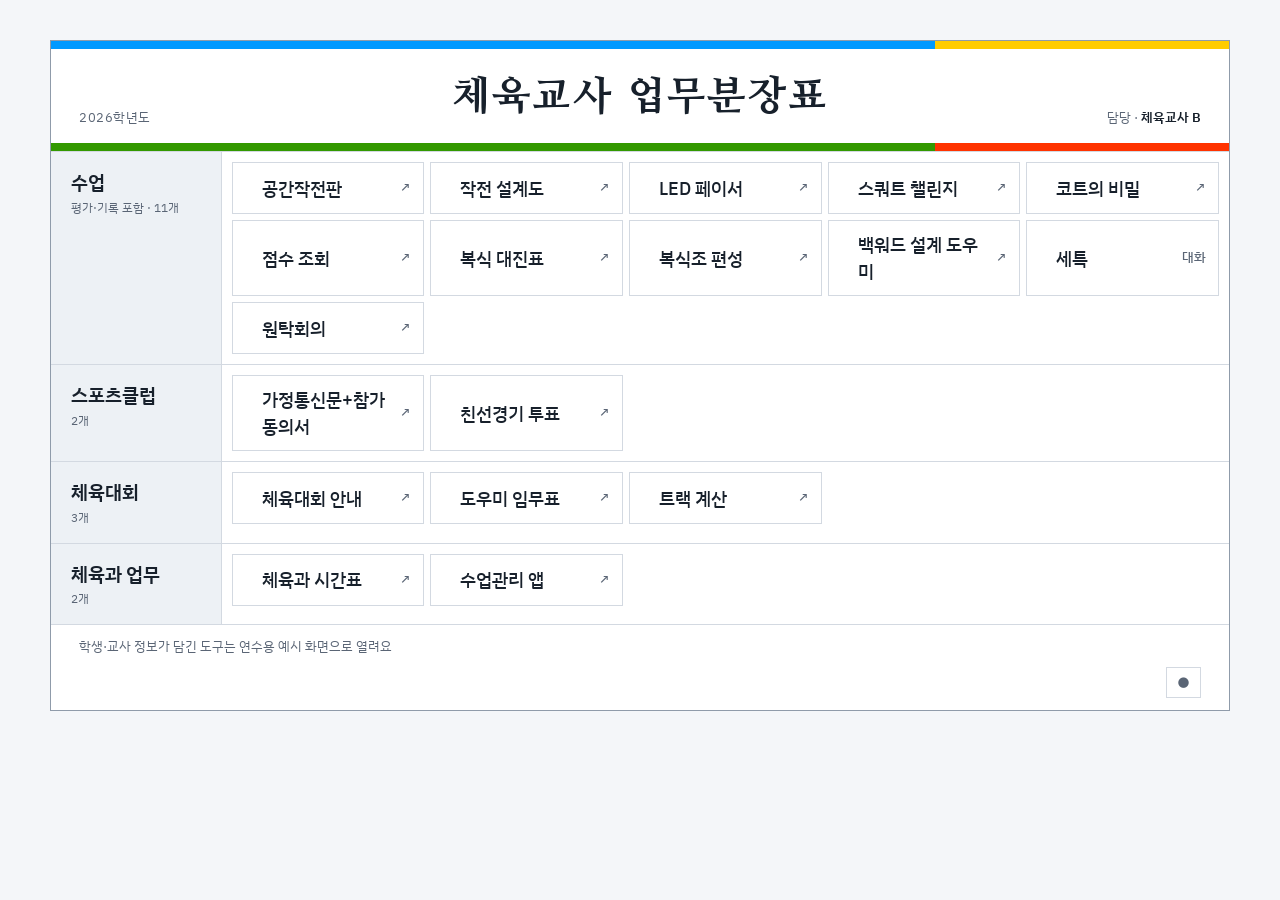
==== board/index.html @ e29577cb "연수 참가자용 업무분장표와 예시 화면 추가 board/index.html: 체육교사 업무분장표 (참가자용, 대화 모드 없음) board/demo/: 학생·교사 정보가 담긴 도구 6" ====
<!doctype html>
<html lang="ko">
<head>
<meta charset="utf-8">
<meta name="viewport" content="width=device-width, initial-scale=1, viewport-fit=cover">
<style>*,*::before,*::after{box-sizing:border-box}body{margin:0}[hidden]{display:none!important}</style>
<title>체육교사 업무분장표</title>
<meta name="claude:viewport-fit-sides" content="cover">
<link rel="preconnect" href="https://fonts.googleapis.com">
<link rel="preconnect" href="https://fonts.gstatic.com" crossorigin>
<link rel="stylesheet" href="https://fonts.googleapis.com/css2?family=IBM+Plex+Sans+KR:wght@400;500;600&family=Nanum+Myeongjo:wght@800&display=swap">
<style>
/* layout: 학교 업무분장표 한 장 — 왼쪽 업무 칸, 오른쪽 담당 도구. 칸을 누르면 도구(또는 대화)로 들어간다 */
:root{
  --paper:#F4F6F9; --sheet:#FFFFFF; --ink:#17202B; --sub:#5A6575; --line:#D3D9E1; --line-strong:#8F9BAA;
  --head:#EDF1F5; --accent:#0A7BD0; --accent-soft:#E3F0FB; --hover:#F3F7FB;
  --bubble-t:#0A7BD0; --bubble-t-ink:#FFFFFF; --bubble-ai:#EDF1F5; --scrim:rgba(15,20,26,.55);
  --band-blue:#0099FF; --band-yellow:#FFCC00; --band-green:#339900; --band-red:#FF3300;
  --f-title:"Nanum Myeongjo","Batang",serif;
  --f-body:"IBM Plex Sans KR","Apple SD Gothic Neo","Malgun Gothic",sans-serif;
}
@media (prefers-color-scheme: dark){:root:not([data-theme="light"]){
  --paper:#0E1319; --sheet:#151C24; --ink:#E6EBF1; --sub:#98A5B4; --line:#283240; --line-strong:#4A5767;
  --head:#1B2430; --accent:#52B4FF; --accent-soft:#16304A; --hover:#1A2330;
  --bubble-t:#2A7FC4; --bubble-t-ink:#FFFFFF; --bubble-ai:#1F2935; --scrim:rgba(0,0,0,.65); color-scheme:dark}}
:root[data-theme="dark"]{
  --paper:#0E1319; --sheet:#151C24; --ink:#E6EBF1; --sub:#98A5B4; --line:#283240; --line-strong:#4A5767;
  --head:#1B2430; --accent:#52B4FF; --accent-soft:#16304A; --hover:#1A2330;
  --bubble-t:#2A7FC4; --bubble-t-ink:#FFFFFF; --bubble-ai:#1F2935; --scrim:rgba(0,0,0,.65); color-scheme:dark}
html,body{min-height:100%}
body{background:var(--paper);color:var(--ink);font-family:var(--f-body);font-size:16px;line-height:1.5;
  padding-block:clamp(16px,4vw,40px);padding-left:max(16px,env(safe-area-inset-left,0px));padding-right:max(16px,env(safe-area-inset-right,0px))}
.sheet{max-width:1180px;margin:0 auto;background:var(--sheet);border:1px solid var(--line-strong)}
.band{display:grid;grid-template-columns:3fr 1fr;height:8px}
.band.top span:first-child{background:var(--band-blue)} .band.top span:last-child{background:var(--band-yellow)}
.band.bot span:first-child{background:var(--band-green)} .band.bot span:last-child{background:var(--band-red)}
.head{display:grid;grid-template-columns:1fr auto 1fr;align-items:end;gap:12px;padding:18px clamp(14px,2.5vw,28px) 16px}
.head h1{grid-column:2;margin:0;font-family:var(--f-title);font-weight:800;font-size:clamp(24px,3.4vw,40px);letter-spacing:.06em;text-align:center;text-wrap:balance}
.head .year{font-size:13px;color:var(--sub);letter-spacing:.04em}
.head .who{justify-self:end;font-size:13px;color:var(--sub)}
.head .who b{color:var(--ink);font-weight:600}
table{width:100%;border-collapse:collapse;table-layout:fixed}
th,td{border-top:1px solid var(--line);vertical-align:top}
th{width:clamp(96px,14vw,170px);background:var(--head);text-align:left;font-weight:600;font-size:clamp(15px,1.6vw,19px);
  padding:16px clamp(10px,1.6vw,20px);border-right:1px solid var(--line)}
th small{display:block;font-weight:400;font-size:12px;color:var(--sub);margin-top:2px;font-variant-numeric:tabular-nums}
td{padding:10px}
.cells{display:grid;grid-template-columns:repeat(auto-fill,minmax(clamp(132px,15vw,190px),1fr));gap:6px}
.cell{display:flex;align-items:center;gap:8px;min-height:52px;padding:10px 12px;border:1px solid var(--line);background:var(--sheet);
  color:var(--ink);text-decoration:none;font:inherit;font-size:clamp(15px,1.45vw,18px);font-weight:500;text-align:left;cursor:pointer;
  transition:background .15s,border-color .15s;min-width:0}
.cell:hover{background:var(--hover);border-color:var(--line-strong)}
.cell:focus-visible{outline:2px solid var(--accent);outline-offset:1px}
.cell .nm{flex:1;min-width:0;overflow-wrap:anywhere}
.cell .go{flex:none;font-size:13px;color:var(--sub)}
.cell.nolink{color:var(--sub);cursor:default;border-style:dashed}
.cell.nolink:hover{background:var(--sheet);border-color:var(--line)}
.dot{flex:none;width:9px;height:9px;border-radius:50%;background:var(--accent);opacity:0;transform:scale(.3);transition:opacity .35s,transform .35s}
body.dots .dot.on{opacity:1;transform:scale(1)}
body.dots .cell.stu{background:var(--accent-soft);border-color:var(--accent)}
body.talk .cell{cursor:pointer;border-style:solid;color:var(--ink)}
body.talk .cell.nochat{color:var(--sub)}
.foot{display:flex;flex-wrap:wrap;justify-content:space-between;align-items:center;gap:10px;padding:12px clamp(14px,2.5vw,28px);border-top:1px solid var(--line);font-size:13px;color:var(--sub)}
.legend{display:flex;align-items:center;gap:6px;opacity:0;transition:opacity .35s}
body.dots .legend{opacity:1}
.legend i{width:9px;height:9px;border-radius:50%;background:var(--accent);display:inline-block}
.ctrls{display:flex;gap:6px}
.pubnote{font-size:13px;color:var(--sub);flex-basis:100%}
.ctrls button{font:inherit;font-size:13px;color:var(--sub);background:transparent;border:1px solid var(--line);padding:5px 10px;cursor:pointer}
.ctrls button[aria-pressed="true"]{color:var(--ink);border-color:var(--line-strong);background:var(--head)}
.ctrls button:focus-visible{outline:2px solid var(--accent);outline-offset:1px}
@media (max-width:620px){
  .head{grid-template-columns:1fr;text-align:center}.head h1{grid-column:1}.head .who{justify-self:center}
  table,tbody,tr,th,td{display:block;width:auto}th{border-right:0;padding:10px 12px}
}
/* 대화 화면 */
.chat{position:fixed;inset:0;z-index:20;background:var(--scrim);display:flex;align-items:center;justify-content:center;
  padding:max(16px,env(safe-area-inset-top,0px)) max(16px,env(safe-area-inset-right,0px)) max(16px,env(safe-area-inset-bottom,0px)) max(16px,env(safe-area-inset-left,0px))}
.panel{width:min(760px,100%);max-height:100%;overflow:auto;background:var(--sheet);border:1px solid var(--line-strong)}
.panel .band{height:6px}
.ph{display:flex;justify-content:space-between;align-items:center;gap:12px;padding:16px 20px;border-bottom:1px solid var(--line)}
.ph h2{margin:0;font-size:20px;font-weight:600}
.ph .cat{font-size:13px;color:var(--sub)}
.ph button{font:inherit;font-size:14px;background:transparent;color:var(--ink);border:1px solid var(--line);padding:6px 12px;cursor:pointer}
.msgs{display:flex;flex-direction:column;gap:12px;padding:20px}
.msg{max-width:80%;padding:12px 16px;font-size:clamp(16px,1.6vw,19px);line-height:1.6;white-space:pre-wrap;overflow-wrap:anywhere}
.msg.t{align-self:flex-end;background:var(--bubble-t);color:var(--bubble-t-ink);border-radius:16px 16px 4px 16px}
.msg.ai{align-self:flex-start;background:var(--bubble-ai);color:var(--ink);border-radius:16px 16px 16px 4px}
.msg .by{display:block;font-size:12px;opacity:.75;margin-bottom:2px}
.empty{padding:28px 20px;color:var(--sub);text-align:center}
.open{display:flex;justify-content:flex-end;padding:0 20px 18px}
.open a{color:var(--accent);font-size:14px}
/* 대화법 */
.techs{display:none;border-top:1px solid var(--line);padding:14px clamp(14px,2.5vw,28px) 16px}
body.talk .techs{display:block}
.techs h3{margin:0 0 10px;font-size:14px;font-weight:600;color:var(--sub);letter-spacing:.02em}
.techs h3 b{color:var(--ink)}
.tlist{display:grid;grid-template-columns:repeat(auto-fill,minmax(clamp(200px,22vw,270px),1fr));gap:6px}
.tchip{display:grid;grid-template-columns:auto 1fr;column-gap:8px;align-items:baseline;padding:9px 12px;border:1px solid var(--line);background:var(--sheet);color:var(--ink);
  font:inherit;font-size:15px;font-weight:500;text-align:left;cursor:pointer;min-width:0}
.tchip:hover{background:var(--hover);border-color:var(--line-strong)}
.tchip:focus-visible{outline:2px solid var(--accent);outline-offset:1px}
.tchip .no{color:var(--accent);font-weight:600}
.tchip small{grid-column:2;font-size:12px;font-weight:400;color:var(--sub);line-height:1.45;margin-top:2px}
.cell .go.tn{color:var(--accent);font-size:15px;font-weight:600}
.badge{display:inline-flex;align-items:baseline;gap:8px;margin-top:6px;font-size:15px;font-weight:600;color:var(--accent)}
.badge small{font-size:12px;font-weight:400;color:var(--sub)}
.panel:focus{outline:none}
.msg{animation:pop .28s ease-out both}
@keyframes pop{from{opacity:0;transform:translateY(8px)}to{opacity:1;transform:none}}
.msg.typing .tx{display:none}
.msg .dots3{display:none}
.msg.typing .dots3{display:inline-flex;gap:5px;padding:6px 2px}
.dots3 i{width:7px;height:7px;border-radius:50%;background:currentColor;opacity:.35;animation:blink 1s infinite}
.dots3 i:nth-child(2){animation-delay:.15s}.dots3 i:nth-child(3){animation-delay:.3s}
@keyframes blink{50%{opacity:1}}
.msg .by em{font-style:normal;margin-left:6px;padding:0 6px;border:1px solid currentColor;border-radius:8px;font-size:11px}
.lesson{margin:4px 20px 18px;padding:14px 16px;border-left:4px solid var(--band-yellow);background:var(--head);animation:pop .35s ease-out both}
.lesson .lh{font-size:13px;color:var(--sub);margin-bottom:2px}
.lesson .lh b{display:block;font-size:clamp(18px,1.9vw,22px);color:var(--ink);font-weight:600;margin-top:2px}
.lesson .say{margin:10px 0;padding:10px 14px;background:var(--sheet);border:1px solid var(--line);font-size:clamp(15px,1.55vw,18px);font-weight:500;line-height:1.55}
.lesson .say small{display:block;font-size:12px;font-weight:400;color:var(--sub);margin-bottom:2px}
.lesson p{margin:0;font-size:clamp(15px,1.5vw,18px);line-height:1.65}
.modes{display:inline-flex;margin-top:10px;border:1px solid var(--line)}
.modes[hidden]{display:none}
.modes button{font:inherit;font-size:13px;padding:5px 12px;background:transparent;color:var(--sub);border:0;cursor:pointer}
.modes button[aria-pressed="true"]{background:var(--ink);color:var(--sheet)}
.modes button:focus-visible{outline:2px solid var(--accent);outline-offset:1px}
.pf{display:flex;flex-wrap:wrap;justify-content:space-between;align-items:center;gap:10px;padding:0 20px 18px}
.pf .src{font-size:12px;color:var(--sub)}
.pf .acts{display:flex;align-items:center;gap:12px;margin-left:auto}
.pf a{color:var(--accent);font-size:14px}
#chatNext{font:inherit;font-size:15px;font-weight:600;background:var(--accent);color:#fff;border:0;padding:8px 16px;cursor:pointer}
#chatNext[hidden],.chat[hidden]{display:none}
.gapline{display:flex;align-items:center;gap:10px;margin:6px 0;font-size:13px;color:var(--sub);animation:pop .28s ease-out both}
.gapline::before,.gapline::after{content:"";flex:1;border-top:1px dashed var(--line-strong)}
.ph .cat .when{font-weight:600;color:var(--ink)}
#chatNext:focus-visible{outline:2px solid var(--ink);outline-offset:2px}
@media (prefers-reduced-motion:reduce){*{transition:none!important;animation:none!important}}
</style>
</head>
<body>

<div class="sheet">
  <div class="band top"><span></span><span></span></div>
  <div class="head">
    <span class="year">2026학년도</span>
    <h1>체육교사 업무분장표</h1>
    <span class="who">담당 · <b>체육교사 B</b></span>
  </div>
  <div class="band bot"><span></span><span></span></div>
  <table><tbody id="rows"></tbody></table>
  <div class="techs">
    <h3><b>AI 대화법 8</b> · 대화가 흘러가는 순서대로</h3>
    <div class="tlist" id="techList"></div>
  </div>
  <div class="foot">
    <span class="legend"><i></i>학생이 직접 쓰는 도구</span>
    <div class="ctrls">
      <button type="button" id="btnTalk" aria-pressed="false">대화로 보기</button>
      <button type="button" id="btnDots" aria-pressed="false">●</button>
    </div>
  </div>
</div>

<div class="chat" id="chat" hidden role="dialog" aria-modal="true" aria-labelledby="chatTitle">
  <div class="panel" id="panel" tabindex="-1">
    <div class="band top"><span></span><span></span></div>
    <div class="ph">
      <div><div class="cat" id="chatCat"></div><h2 id="chatTitle"></h2><div class="badge" id="chatBadge"></div>
        <div class="modes" id="chatModes" role="group" aria-label="대화 고르기"><button type="button" data-m="ideal">이렇게 말하면 빨라요</button><button type="button" data-m="real">실제 내 첫 대화</button></div></div>
      <button type="button" id="chatClose">닫기</button>
    </div>
    <div class="msgs" id="chatMsgs" aria-live="polite"></div>
    <div id="chatLesson"></div>
    <div class="pf">
      <span class="src" id="chatSrc"></span>
      <span class="acts"><span id="chatOpen"></span><button type="button" id="chatNext">다음 ▸</button></span>
    </div>
  </div>
</div>

<script>
const PUBLIC = true; // 참가자용(QR) 화면이면 true
const BASE = "https://bbonng.github.io/";

const TECH = {};
const BOARD = [
 {
  "cat": "수업",
  "note": "평가·기록 포함",
  "items": [
   {
    "name": "공간작전판",
    "stu": true,
    "url": "flagboard",
    "chat": []
   },
   {
    "name": "작전 설계도",
    "stu": true,
    "url": "flagplan",
    "chat": []
   },
   {
    "name": "LED 페이서",
    "stu": true,
    "url": "ledpacermaker1",
    "chat": []
   },
   {
    "name": "스쿼트 챌린지",
    "stu": true,
    "url": "squatchallenge",
    "chat": []
   },
   {
    "name": "코트의 비밀",
    "stu": true,
    "url": "pickleballtest",
    "chat": []
   },
   {
    "name": "점수 조회",
    "stu": true,
    "url": null,
    "demo": "demo/score.html",
    "chat": []
   },
   {
    "name": "복식 대진표",
    "stu": false,
    "url": "doublespickle/league.html",
    "chat": []
   },
   {
    "name": "복식조 편성",
    "stu": false,
    "url": "doublespickle",
    "chat": []
   },
   {
    "name": "백워드 설계 도우미",
    "stu": false,
    "url": "bongs",
    "chat": []
   },
   {
    "name": "세특",
    "stu": false,
    "url": null,
    "pubNote": "세특은 다른 선생님이 연수에서 다루셔서 도구는 넣지 않았어요. 대신 이렇게 대화했어요.",
    "chat": [
     {
      "who": "t",
      "text": "피클볼 세특을 쓰자. 붙이는 시트에 11개 반 점수가 다 있어.\n조건: 반별 상위 7~10명, 500바이트 미만, 횟수 같은 숫자는 쓰지 말 것, 학생이 안 한 활동(심판 등)은 쓰지 말 것.\n이 문장 느낌이 내가 원하는 거야: '연속된 랠리를 안정적으로 이어 가며 페어플레이를 실천함.'\n다 쓰고 나서 같은 문장이 겹치는지도 검사해."
     },
     {
      "who": "ai",
      "text": "조건 네 개와 예시 문장을 기준으로 101명 썼어요.\n검사: 500바이트 넘는 것 0 · 숫자 0 · 같은 문장 0"
     },
     {
      "who": "t",
      "text": "3반 ○○○은 서술형이 C야. 서술형 칭찬은 빼."
     },
     {
      "who": "ai",
      "text": "고쳤어요. C·D인 영역은 칭찬하지 않도록 101명 전체에 같은 규칙을 다시 적용했어요."
     }
    ],
    "tech": 3
   },
   {
    "name": "원탁회의",
    "stu": false,
    "url": "talksuup",
    "chat": []
   }
  ]
 },
 {
  "cat": "스포츠클럽",
  "items": [
   {
    "name": "가정통신문+참가 동의서",
    "stu": false,
    "url": null,
    "demo": "demo/consent.html",
    "chat": []
   },
   {
    "name": "친선경기 투표",
    "stu": true,
    "url": null,
    "demo": "demo/vote.html",
    "chat": []
   }
  ]
 },
 {
  "cat": "체육대회",
  "items": [
   {
    "name": "체육대회 안내",
    "stu": false,
    "url": "2026sportsday",
    "chat": []
   },
   {
    "name": "도우미 임무표",
    "stu": false,
    "url": null,
    "demo": "demo/task.html",
    "chat": []
   },
   {
    "name": "트랙 계산",
    "stu": false,
    "url": "maketrack",
    "chat": []
   }
  ]
 },
 {
  "cat": "체육과 업무",
  "items": [
   {
    "name": "체육과 시간표",
    "stu": false,
    "url": null,
    "demo": "demo/timetable.html",
    "chat": []
   },
   {
    "name": "수업관리 앱",
    "stu": false,
    "url": null,
    "demo": "demo/suup.html",
    "chat": []
   }
  ]
 }
];

const $ = s => document.querySelector(s);
const href = u => /^https?:/.test(u) ? u : BASE + u + (u.endsWith(".html") ? "" : "/");
const link = it => PUBLIC && it.demo ? it.demo : (it.url ? href(it.url) : null);
if (PUBLIC) BOARD.forEach(r => { r.items = r.items.filter(it => it.pub !== false); });
let talk = !PUBLIC && location.hash === "#talk";
let lastFocus = null;
let cur = null; // {it, mode, shown, lessonShown}
const lines = () => cur ? (cur.mode === "real" ? (cur.it.real || []) : cur.it.chat) : [];

function render(){
  const rows = $("#rows");
  rows.textContent = "";
  BOARD.forEach((row, ri) => {
    const tr = document.createElement("tr");
    const th = document.createElement("th");
    th.textContent = row.cat;
    const sm = document.createElement("small");
    sm.textContent = (row.note ? row.note + " · " : "") + row.items.length + "개";
    th.appendChild(sm);
    const td = document.createElement("td");
    const wrap = document.createElement("div");
    wrap.className = "cells";
    row.items.forEach((it, ii) => {
      let el;
      const L = link(it), pubChat = PUBLIC && it.pubNote;
      if (!talk && L){
        el = document.createElement("a");
        el.href = L;
        el.target = "_blank"; el.rel = "noopener";
      } else {
        el = document.createElement("button");
        el.type = "button";
        if (talk || pubChat) el.addEventListener("click", () => openChat(ri, ii, el));
      }
      el.className = "cell" + (it.stu ? " stu" : "") + (!talk && !L && !pubChat ? " nolink" : "") + (talk && !it.chat.length ? " nochat" : "");
      const dot = document.createElement("span"); dot.className = "dot" + (it.stu ? " on" : ""); dot.setAttribute("aria-hidden","true");
      const nm = document.createElement("span"); nm.className = "nm"; nm.textContent = it.name;
      const go = document.createElement("span"); go.setAttribute("aria-hidden","true");
      if (talk && it.tech){ go.className = "go tn"; go.textContent = TECH[it.tech].no; el.title = TECH[it.tech].name; }
      else { go.className = "go"; go.textContent = talk ? "" : (L ? "↗" : pubChat ? "대화" : ""); }
      el.append(dot, nm, go);
      if (!talk && !L && !pubChat) el.title = "공개 주소 없음";
      wrap.appendChild(el);
    });
    td.appendChild(wrap);
    tr.append(th, td);
    rows.appendChild(tr);
  });
  document.body.classList.toggle("talk", talk);
  const bt = $("#btnTalk");
  if (bt){ bt.setAttribute("aria-pressed", String(talk)); bt.textContent = talk ? "도구로 보기" : "대화로 보기"; }
}

function renderTechs(){
  const box = $("#techList"); box.textContent = "";
  Object.keys(TECH).forEach(k => {
    const t = TECH[k];
    let at = null;
    BOARD.some((row, ri) => row.items.some((it, ii) => it.name === t.rep && (at = [ri, ii])));
    if (!at) BOARD.some((row, ri) => row.items.some((it, ii) => it.tech == k && (at = [ri, ii])));
    const b = document.createElement("button"); b.type = "button"; b.className = "tchip";
    const no = document.createElement("span"); no.className = "no"; no.textContent = t.no;
    const nm = document.createElement("span"); nm.textContent = t.name;
    const sm = document.createElement("small"); sm.textContent = t.say;
    b.append(no, nm, sm);
    if (at) b.addEventListener("click", () => openChat(at[0], at[1], b));
    box.appendChild(b);
  });
}

function bubble(m){
  if (m.who === "gap"){
    const g = document.createElement("div"); g.className = "gapline"; g.textContent = m.text; return g;
  }
  const d = document.createElement("div"); d.className = "msg " + m.who;
  const by = document.createElement("span"); by.className = "by";
  by.textContent = m.who === "t" ? "체육교사 B" : "AI";
  if (m.ex){ const e = document.createElement("em"); e.textContent = "예시"; by.appendChild(e); }
  const dots = document.createElement("span"); dots.className = "dots3"; dots.innerHTML = "<i></i><i></i><i></i>";
  const tx = document.createElement("span"); tx.className = "tx"; tx.textContent = m.text;
  d.append(by, dots, tx);
  return d;
}

const reduce = matchMedia("(prefers-reduced-motion: reduce)").matches;
let typingTimer = 0;

function showNext(){
  if (!cur) return;
  const box = $("#chatMsgs");
  // 아직 '입력 중'이면 바로 보여 주기
  const typing = box.querySelector(".msg.typing");
  if (typing){ clearTimeout(typingTimer); typing.classList.remove("typing"); return; }
  const chat = lines();
  if (cur.shown < chat.length){
    const m = chat[cur.shown++];
    const d = bubble(m);
    box.appendChild(d);
    if (m.who === "ai" && !reduce){
      d.classList.add("typing");
      typingTimer = setTimeout(() => { d.classList.remove("typing"); d.scrollIntoView({block:"nearest", behavior:"smooth"}); }, 650);
    }
    d.scrollIntoView({block:"nearest", behavior: reduce ? "auto" : "smooth"});
  } else if (!PUBLIC && !cur.lessonShown && cur.it.tech){
    cur.lessonShown = true;
    showLesson();
  }
  updateNext();
}

function showLesson(){
  const t = TECH[cur.it.tech];
  const L = $("#chatLesson"); L.textContent = "";
  const card = document.createElement("div"); card.className = "lesson";
  const lh = document.createElement("div"); lh.className = "lh";
  lh.textContent = cur.mode === "real" ? "그때 이렇게 말했다면" : "이 대화에서 쓴 대화법";
  const nm = document.createElement("b"); nm.textContent = t.no + " " + t.name; lh.appendChild(nm);
  const say = document.createElement("div"); say.className = "say";
  const sl = document.createElement("small"); sl.textContent = "따라 쓸 말"; say.append(sl, t.say);
  const p = document.createElement("p"); p.textContent = cur.it.tip || t.why;
  card.append(lh, say, p);
  L.appendChild(card);
  card.scrollIntoView({block:"nearest", behavior: reduce ? "auto" : "smooth"});
}

function updateNext(){
  const n = $("#chatNext"), total = lines().length;
  const done = cur.shown >= total && (PUBLIC || cur.lessonShown || !cur.it.tech);
  n.hidden = !total || done;
  n.textContent = cur.shown >= total ? "그래서, 대화법 ▸" : "다음 ▸  " + cur.shown + " / " + total;
}

function openChat(ri, ii, from){
  const row = BOARD[ri], it = row.items[ii];
  lastFocus = from;
  cur = { it, mode: cur && cur.it === it ? cur.mode : "ideal", shown:0, lessonShown:false, row };
  clearTimeout(typingTimer);
  const cat = $("#chatCat"); cat.textContent = row.cat;
  if (it.when){ const w = document.createElement("b"); w.className = "when"; w.textContent = it.when; cat.append(" · ", w); }
  $("#chatTitle").textContent = it.name;
  const badge = $("#chatBadge"); badge.textContent = "";
  if (it.tech && TECH[it.tech]){ const t = TECH[it.tech]; badge.textContent = t.no + " " + t.name; }
  const modes = $("#chatModes");
  modes.hidden = PUBLIC || !(it.real && it.real.length);
  if (modes.hidden) cur.mode = "ideal";
  modes.querySelectorAll("button").forEach(b => b.setAttribute("aria-pressed", String(b.dataset.m === cur.mode)));
  $("#chatLesson").textContent = "";
  const box = $("#chatMsgs"); box.textContent = "";
  if (PUBLIC && it.pubNote){ const g = document.createElement("div"); g.className = "gapline"; g.textContent = it.pubNote; box.appendChild(g); }
  if (!lines().length){
    const p = document.createElement("p"); p.className = "empty"; p.textContent = "이 도구의 대화를 아직 넣지 않았어요.";
    box.appendChild(p);
  }
  $("#chatSrc").textContent = !lines().length || PUBLIC ? "" : cur.mode === "real"
    ? "실제로 처음 나눈 대화 · 선생님 말은 그대로, AI 말은 줄임"
    : "모범 대화 · 처음부터 이렇게 말했다면";
  const open = $("#chatOpen"); open.textContent = "";
  if (link(it)){
    const a = document.createElement("a"); a.href = link(it); a.target = "_blank"; a.rel = "noopener";
    a.textContent = "완성된 도구 열기 ↗"; open.appendChild(a);
  }
  $("#chat").hidden = false;
  $("#panel").scrollTop = 0;
  if (lines().length){ showNext(); }
  updateNext();
  $("#panel").focus();
}
function closeChat(){ clearTimeout(typingTimer); $("#chat").hidden = true; cur = null; if (lastFocus) lastFocus.focus(); }

$("#chatClose").addEventListener("click", closeChat);
function setMode(m){
  if (!cur || $("#chatModes").hidden || cur.mode === m) return;
  cur.mode = m;
  const r = cur.row, ri = BOARD.indexOf(r), ii = r.items.indexOf(cur.it);
  openChat(ri, ii, lastFocus);
}
$("#chatModes").addEventListener("click", e => { const b = e.target.closest("button"); if (b){ e.stopPropagation(); setMode(b.dataset.m); } });
$("#chatNext").addEventListener("click", e => { e.stopPropagation(); showNext(); });
$("#chat").addEventListener("click", e => {
  if (e.target.id === "chat") return closeChat();
  if (e.target.closest("a,button")) return;
  showNext(); // 패널 아무 곳이나 누르면 다음 말
});
$("#btnTalk").addEventListener("click", () => { talk = !talk; render(); });
$("#btnDots").addEventListener("click", () => {
  const on = document.body.classList.toggle("dots");
  $("#btnDots").setAttribute("aria-pressed", String(on));
});
document.addEventListener("keydown", e => {
  const open = !$("#chat").hidden;
  if (open){
    if (e.key === "Escape") return closeChat();
    if (e.key === "r" || e.key === "R"){ setMode(cur && cur.mode === "real" ? "ideal" : "real"); return; }
    if (e.target.closest && e.target.closest("button,a")) return; // 버튼에 초점이 있으면 버튼이 알아서
    if ([" ", "Enter", "ArrowRight", "ArrowDown", "PageDown"].includes(e.key)){ e.preventDefault(); showNext(); }
    else if (e.key === "End"){ e.preventDefault(); while (cur && (cur.shown < lines().length || (!PUBLIC && cur.it.tech && !cur.lessonShown))) showNext(); const t = $("#chatMsgs .typing"); if (t) t.classList.remove("typing"); }
    return;
  }
  if (e.target.closest && e.target.closest("input,textarea")) return;
  if (e.key === "d" || e.key === "D") $("#btnDots").click();
  if (!PUBLIC && (e.key === "t" || e.key === "T")) $("#btnTalk").click();
});
if (PUBLIC){
  $("#btnTalk").remove();
  document.querySelector(".techs").remove();
  const n = document.createElement("span"); n.className = "pubnote"; n.textContent = "학생·교사 정보가 담긴 도구는 연수용 예시 화면으로 열려요";
  document.querySelector(".foot").prepend(n);
} else renderTechs();
render();
</script>

</body>
</html>
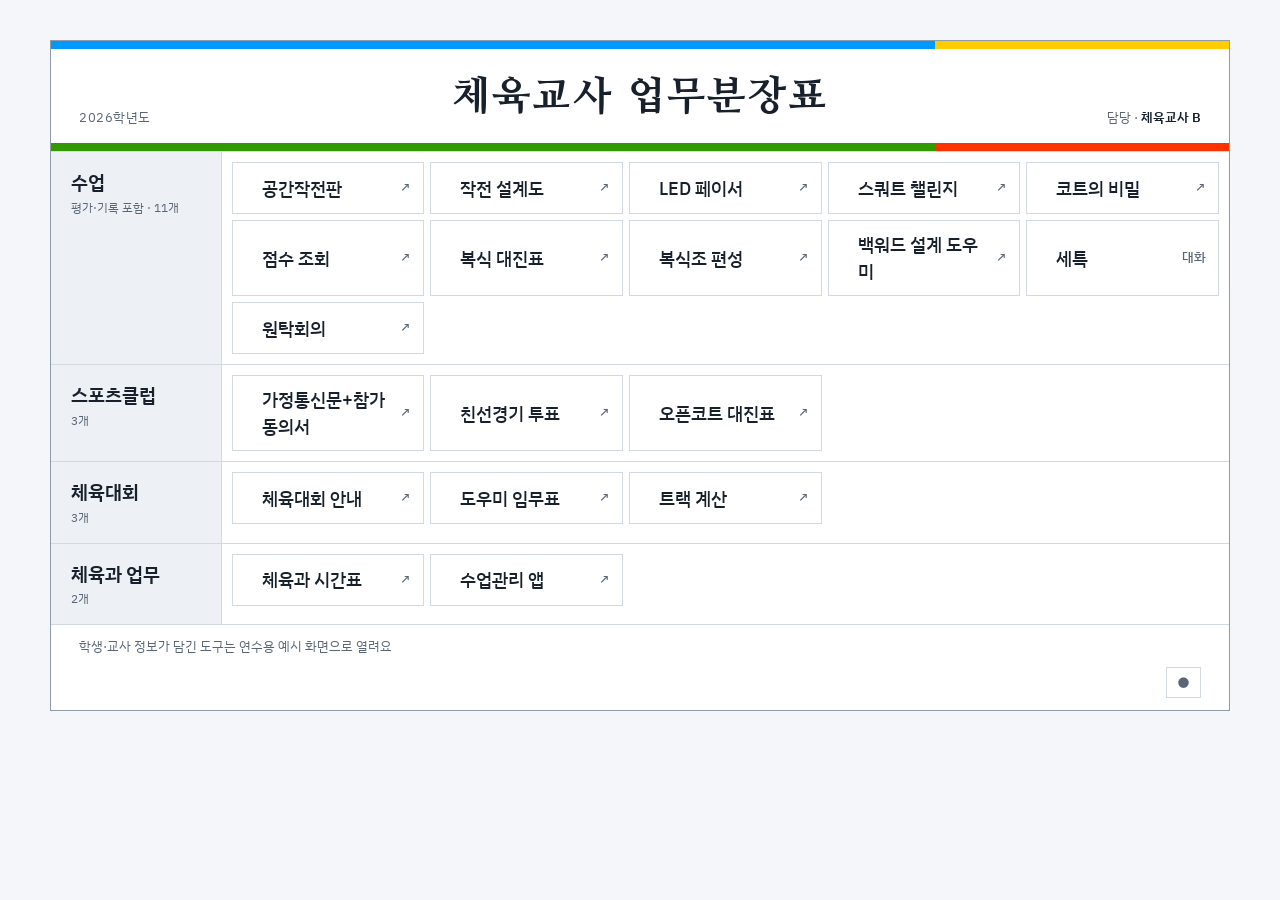
==== commit b6945366: "업무분장표 스포츠클럽 칸에 오픈코트 대진표 추가 - 참가자용(QR) 화면은 서버 없는 미리 보기판(opencourt/demo)으로 연결 - 강의용 '실제 내 첫 대화'에 첫 요청과" ====
--- a/board/index.html
+++ b/board/index.html
@@ -294,6 +294,36 @@
     "url": null,
     "demo": "demo/vote.html",
     "chat": []
+   },
+   {
+    "name": "오픈코트 대진표",
+    "stu": true,
+    "url": "opencourt",
+    "demo": "https://bbonng.github.io/opencourt/demo/",
+    "when": "2026. 10. 18.",
+    "chat": [],
+    "real": [
+     {
+      "who": "t",
+      "text": "복식경기 대진표를 한번 만들어볼려고 그러니깐 이런거야 오늘 오픈코트를 열었어 그래서 초대장을 보내 그럼 거기에서 참석 불참을 찍어 그럼 참석자가 나올거란 말이지 그럼 거기에서 바로 참석자가 입력되고 뭐 초대장이 없는 사람이 왔다. 그럼 호스트가 더 입력하면 되는거고 복식으로 구성해서 돌려도 되고 아님 숫자가 애매하다 그럼 조를 계속 바꿔가면서 경기하는 친선경기 대진표를 짜보는거지 배드민턴도되고 피클볼도 되고 거기다 끝나면 승자가 앱(pwa)환경에서 바로 휴대폰으로 점수결과를 쫙 내고 라운드 끝나고 경기 종료를 누르면 1등 2등 3등 이런것도 정해지는 친선경기를 위한 복식경기 대진표를 한번 만들어 보고 싶어 구조부터 잡을까? 뭐부터 할까? 궁금한건 물어"
+     },
+     {
+      "who": "ai",
+      "text": "구조부터 잡을게요. 참가자 폰끼리 연결돼야 하니 서버가 필요해요.\n누가 쓰나요? 서버는 무엇으로 할까요? 순위는 승률→득실차 순이면 될까요?"
+     },
+     {
+      "who": "gap",
+      "text": "대진 엔진부터 만들고 시험해 본 뒤"
+     },
+     {
+      "who": "t",
+      "text": "내 계획은 이거였어 이게 되는지 모르겠지만 내가 그냥 참가자라고 한다면 호스트가 경기 시작을 누르면 내 화면도 경기로 넘어가서 경기 결과를 넣을수 있고 내껄 넣으면 다음 라운드로 넘어가는거지 상대는 넘어가지 않는거야. 이해가 될까?"
+     },
+     {
+      "who": "ai",
+      "text": "네, 됩니다. 다만 내 다음 경기 상대가 아직 다른 코트에 있을 수 있어서, 4명이 다 비면 빈 코트에 바로 넣는 방식으로 할게요."
+     }
+    ]
    }
   ]
  },
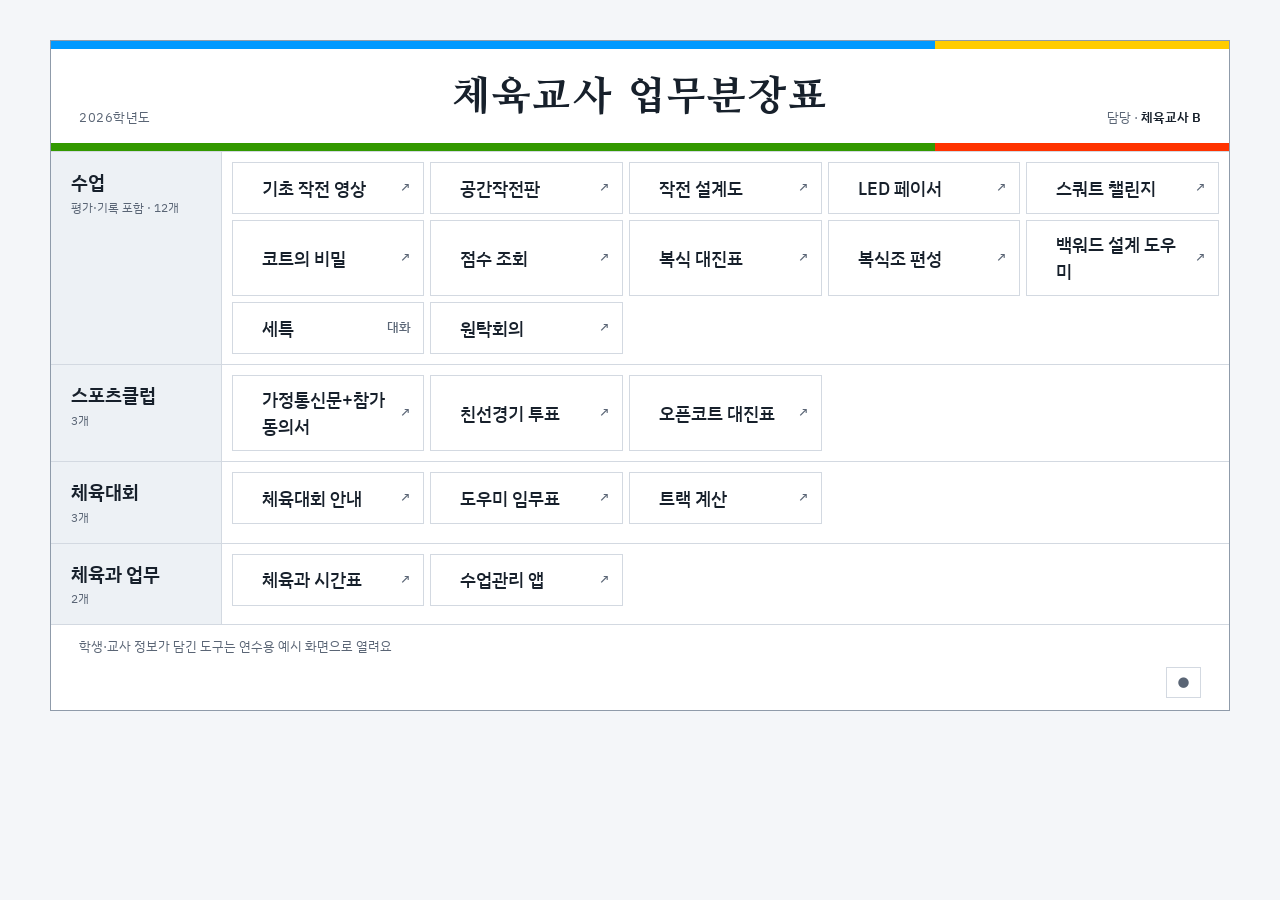
==== commit c7fa5766: "업무분장표 수업 칸에 기초 작전 영상 추가 flagboard/plays.html (플래그풋볼 기초 작전 10)으로 연결.  Co-Authored-By: Claude Opus 5.5" ====
--- a/board/index.html
+++ b/board/index.html
@@ -191,6 +191,12 @@
   "note": "평가·기록 포함",
   "items": [
    {
+    "name": "기초 작전 영상",
+    "stu": true,
+    "url": "flagboard/plays.html",
+    "chat": []
+   },
+   {
     "name": "공간작전판",
     "stu": true,
     "url": "flagboard",
@@ -339,8 +345,7 @@
    {
     "name": "도우미 임무표",
     "stu": false,
-    "url": null,
-    "demo": "demo/task.html",
+    "url": "2026sportsday/2026task.html",
     "chat": []
    },
    {
@@ -357,8 +362,7 @@
    {
     "name": "체육과 시간표",
     "stu": false,
-    "url": null,
-    "demo": "demo/timetable.html",
+    "url": "2026-2",
     "chat": []
    },
    {
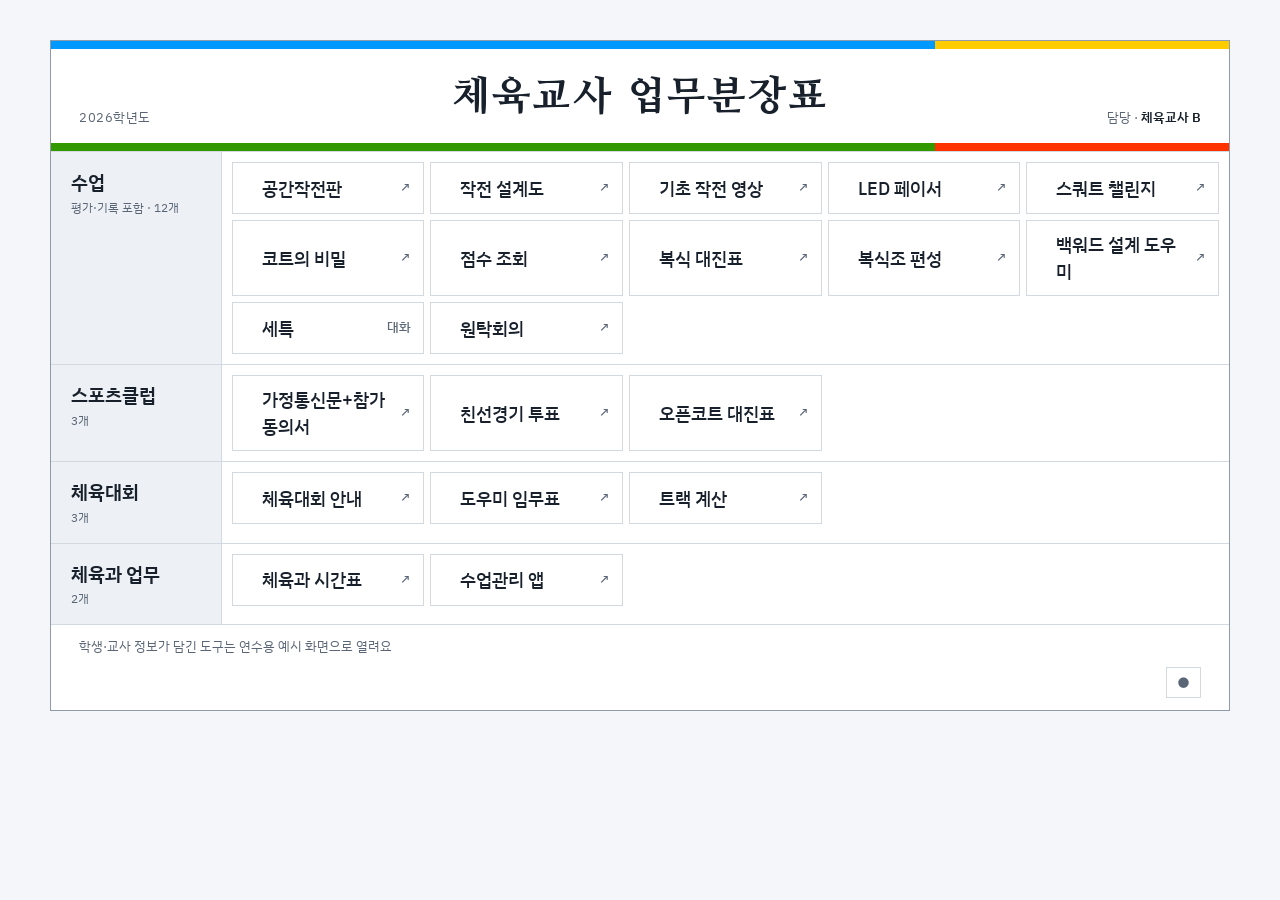
==== commit fe011b98: "업무분장표: 기초 작전 영상을 작전 설계도 다음으로 공간작전판 → 작전 설계도 → 기초 작전 영상 순서.  Co-Authored-By: Claude Opus 5.5 <noreply" ====
--- a/board/index.html
+++ b/board/index.html
@@ -191,21 +191,21 @@
   "note": "평가·기록 포함",
   "items": [
    {
+    "name": "공간작전판",
+    "stu": true,
+    "url": "flagboard",
+    "chat": []
+   },
+   {
+    "name": "작전 설계도",
+    "stu": true,
+    "url": "flagplan",
+    "chat": []
+   },
+   {
     "name": "기초 작전 영상",
     "stu": true,
     "url": "flagboard/plays.html",
-    "chat": []
-   },
-   {
-    "name": "공간작전판",
-    "stu": true,
-    "url": "flagboard",
-    "chat": []
-   },
-   {
-    "name": "작전 설계도",
-    "stu": true,
-    "url": "flagplan",
     "chat": []
    },
    {
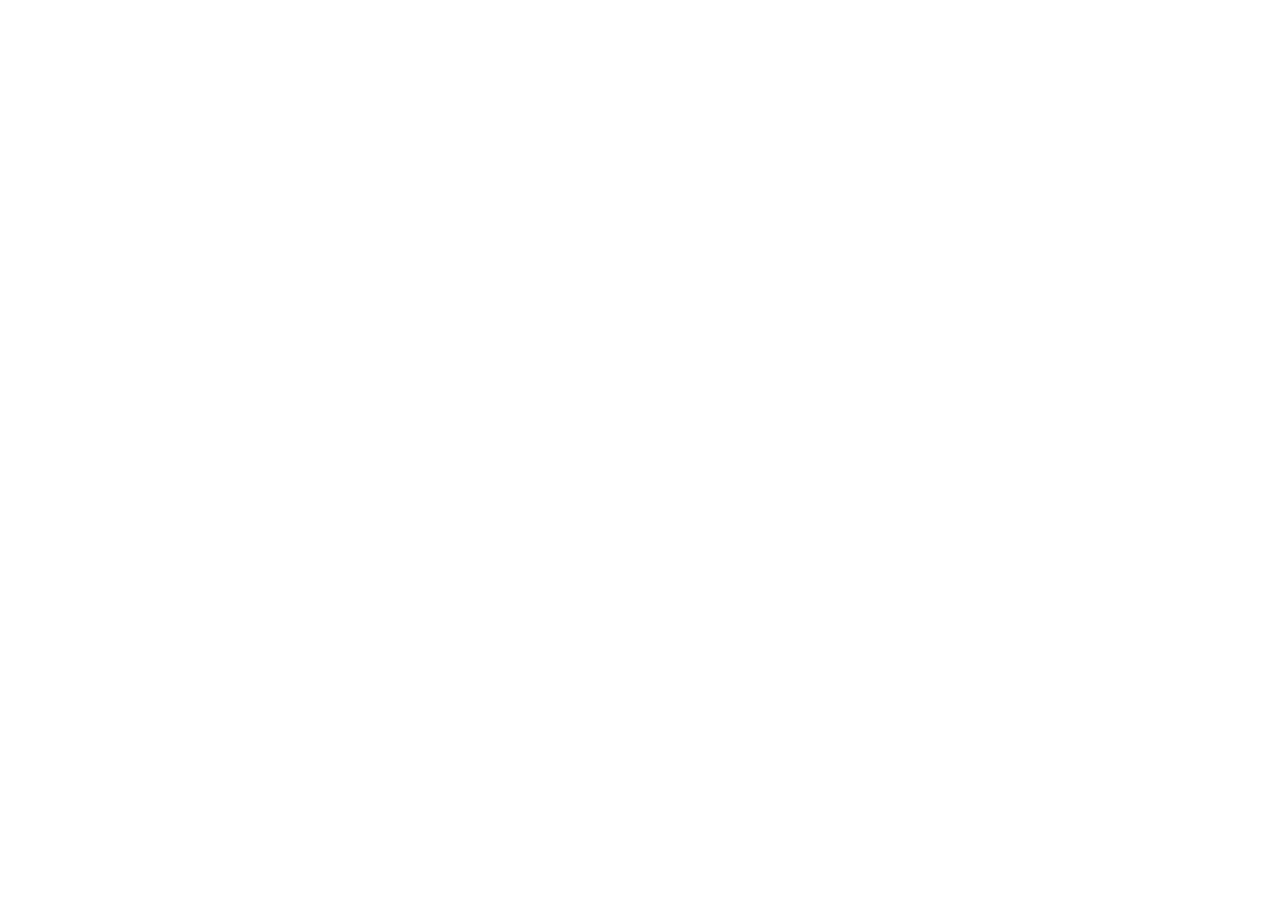
==== commit a20fb8ba: "옛 연수 주소를 새 주소로 넘김 (board → 2026AI/board, book·book3 → bstory) Co-Authored-By: Claude Fable 5.2 <nore" ====
--- a/board/index.html
+++ b/board/index.html
@@ -2,590 +2,14 @@
 <html lang="ko">
 <head>
 <meta charset="utf-8">
-<meta name="viewport" content="width=device-width, initial-scale=1, viewport-fit=cover">
-<style>*,*::before,*::after{box-sizing:border-box}body{margin:0}[hidden]{display:none!important}</style>
+<meta name="viewport" content="width=device-width,initial-scale=1">
 <title>체육교사 업무분장표</title>
-<meta name="claude:viewport-fit-sides" content="cover">
-<link rel="preconnect" href="https://fonts.googleapis.com">
-<link rel="preconnect" href="https://fonts.gstatic.com" crossorigin>
-<link rel="stylesheet" href="https://fonts.googleapis.com/css2?family=IBM+Plex+Sans+KR:wght@400;500;600&family=Nanum+Myeongjo:wght@800&display=swap">
-<style>
-/* layout: 학교 업무분장표 한 장 — 왼쪽 업무 칸, 오른쪽 담당 도구. 칸을 누르면 도구(또는 대화)로 들어간다 */
-:root{
-  --paper:#F4F6F9; --sheet:#FFFFFF; --ink:#17202B; --sub:#5A6575; --line:#D3D9E1; --line-strong:#8F9BAA;
-  --head:#EDF1F5; --accent:#0A7BD0; --accent-soft:#E3F0FB; --hover:#F3F7FB;
-  --bubble-t:#0A7BD0; --bubble-t-ink:#FFFFFF; --bubble-ai:#EDF1F5; --scrim:rgba(15,20,26,.55);
-  --band-blue:#0099FF; --band-yellow:#FFCC00; --band-green:#339900; --band-red:#FF3300;
-  --f-title:"Nanum Myeongjo","Batang",serif;
-  --f-body:"IBM Plex Sans KR","Apple SD Gothic Neo","Malgun Gothic",sans-serif;
-}
-@media (prefers-color-scheme: dark){:root:not([data-theme="light"]){
-  --paper:#0E1319; --sheet:#151C24; --ink:#E6EBF1; --sub:#98A5B4; --line:#283240; --line-strong:#4A5767;
-  --head:#1B2430; --accent:#52B4FF; --accent-soft:#16304A; --hover:#1A2330;
-  --bubble-t:#2A7FC4; --bubble-t-ink:#FFFFFF; --bubble-ai:#1F2935; --scrim:rgba(0,0,0,.65); color-scheme:dark}}
-:root[data-theme="dark"]{
-  --paper:#0E1319; --sheet:#151C24; --ink:#E6EBF1; --sub:#98A5B4; --line:#283240; --line-strong:#4A5767;
-  --head:#1B2430; --accent:#52B4FF; --accent-soft:#16304A; --hover:#1A2330;
-  --bubble-t:#2A7FC4; --bubble-t-ink:#FFFFFF; --bubble-ai:#1F2935; --scrim:rgba(0,0,0,.65); color-scheme:dark}
-html,body{min-height:100%}
-body{background:var(--paper);color:var(--ink);font-family:var(--f-body);font-size:16px;line-height:1.5;
-  padding-block:clamp(16px,4vw,40px);padding-left:max(16px,env(safe-area-inset-left,0px));padding-right:max(16px,env(safe-area-inset-right,0px))}
-.sheet{max-width:1180px;margin:0 auto;background:var(--sheet);border:1px solid var(--line-strong)}
-.band{display:grid;grid-template-columns:3fr 1fr;height:8px}
-.band.top span:first-child{background:var(--band-blue)} .band.top span:last-child{background:var(--band-yellow)}
-.band.bot span:first-child{background:var(--band-green)} .band.bot span:last-child{background:var(--band-red)}
-.head{display:grid;grid-template-columns:1fr auto 1fr;align-items:end;gap:12px;padding:18px clamp(14px,2.5vw,28px) 16px}
-.head h1{grid-column:2;margin:0;font-family:var(--f-title);font-weight:800;font-size:clamp(24px,3.4vw,40px);letter-spacing:.06em;text-align:center;text-wrap:balance}
-.head .year{font-size:13px;color:var(--sub);letter-spacing:.04em}
-.head .who{justify-self:end;font-size:13px;color:var(--sub)}
-.head .who b{color:var(--ink);font-weight:600}
-table{width:100%;border-collapse:collapse;table-layout:fixed}
-th,td{border-top:1px solid var(--line);vertical-align:top}
-th{width:clamp(96px,14vw,170px);background:var(--head);text-align:left;font-weight:600;font-size:clamp(15px,1.6vw,19px);
-  padding:16px clamp(10px,1.6vw,20px);border-right:1px solid var(--line)}
-th small{display:block;font-weight:400;font-size:12px;color:var(--sub);margin-top:2px;font-variant-numeric:tabular-nums}
-td{padding:10px}
-.cells{display:grid;grid-template-columns:repeat(auto-fill,minmax(clamp(132px,15vw,190px),1fr));gap:6px}
-.cell{display:flex;align-items:center;gap:8px;min-height:52px;padding:10px 12px;border:1px solid var(--line);background:var(--sheet);
-  color:var(--ink);text-decoration:none;font:inherit;font-size:clamp(15px,1.45vw,18px);font-weight:500;text-align:left;cursor:pointer;
-  transition:background .15s,border-color .15s;min-width:0}
-.cell:hover{background:var(--hover);border-color:var(--line-strong)}
-.cell:focus-visible{outline:2px solid var(--accent);outline-offset:1px}
-.cell .nm{flex:1;min-width:0;overflow-wrap:anywhere}
-.cell .go{flex:none;font-size:13px;color:var(--sub)}
-.cell.nolink{color:var(--sub);cursor:default;border-style:dashed}
-.cell.nolink:hover{background:var(--sheet);border-color:var(--line)}
-.dot{flex:none;width:9px;height:9px;border-radius:50%;background:var(--accent);opacity:0;transform:scale(.3);transition:opacity .35s,transform .35s}
-body.dots .dot.on{opacity:1;transform:scale(1)}
-body.dots .cell.stu{background:var(--accent-soft);border-color:var(--accent)}
-body.talk .cell{cursor:pointer;border-style:solid;color:var(--ink)}
-body.talk .cell.nochat{color:var(--sub)}
-.foot{display:flex;flex-wrap:wrap;justify-content:space-between;align-items:center;gap:10px;padding:12px clamp(14px,2.5vw,28px);border-top:1px solid var(--line);font-size:13px;color:var(--sub)}
-.legend{display:flex;align-items:center;gap:6px;opacity:0;transition:opacity .35s}
-body.dots .legend{opacity:1}
-.legend i{width:9px;height:9px;border-radius:50%;background:var(--accent);display:inline-block}
-.ctrls{display:flex;gap:6px}
-.pubnote{font-size:13px;color:var(--sub);flex-basis:100%}
-.ctrls button{font:inherit;font-size:13px;color:var(--sub);background:transparent;border:1px solid var(--line);padding:5px 10px;cursor:pointer}
-.ctrls button[aria-pressed="true"]{color:var(--ink);border-color:var(--line-strong);background:var(--head)}
-.ctrls button:focus-visible{outline:2px solid var(--accent);outline-offset:1px}
-@media (max-width:620px){
-  .head{grid-template-columns:1fr;text-align:center}.head h1{grid-column:1}.head .who{justify-self:center}
-  table,tbody,tr,th,td{display:block;width:auto}th{border-right:0;padding:10px 12px}
-}
-/* 대화 화면 */
-.chat{position:fixed;inset:0;z-index:20;background:var(--scrim);display:flex;align-items:center;justify-content:center;
-  padding:max(16px,env(safe-area-inset-top,0px)) max(16px,env(safe-area-inset-right,0px)) max(16px,env(safe-area-inset-bottom,0px)) max(16px,env(safe-area-inset-left,0px))}
-.panel{width:min(760px,100%);max-height:100%;overflow:auto;background:var(--sheet);border:1px solid var(--line-strong)}
-.panel .band{height:6px}
-.ph{display:flex;justify-content:space-between;align-items:center;gap:12px;padding:16px 20px;border-bottom:1px solid var(--line)}
-.ph h2{margin:0;font-size:20px;font-weight:600}
-.ph .cat{font-size:13px;color:var(--sub)}
-.ph button{font:inherit;font-size:14px;background:transparent;color:var(--ink);border:1px solid var(--line);padding:6px 12px;cursor:pointer}
-.msgs{display:flex;flex-direction:column;gap:12px;padding:20px}
-.msg{max-width:80%;padding:12px 16px;font-size:clamp(16px,1.6vw,19px);line-height:1.6;white-space:pre-wrap;overflow-wrap:anywhere}
-.msg.t{align-self:flex-end;background:var(--bubble-t);color:var(--bubble-t-ink);border-radius:16px 16px 4px 16px}
-.msg.ai{align-self:flex-start;background:var(--bubble-ai);color:var(--ink);border-radius:16px 16px 16px 4px}
-.msg .by{display:block;font-size:12px;opacity:.75;margin-bottom:2px}
-.empty{padding:28px 20px;color:var(--sub);text-align:center}
-.open{display:flex;justify-content:flex-end;padding:0 20px 18px}
-.open a{color:var(--accent);font-size:14px}
-/* 대화법 */
-.techs{display:none;border-top:1px solid var(--line);padding:14px clamp(14px,2.5vw,28px) 16px}
-body.talk .techs{display:block}
-.techs h3{margin:0 0 10px;font-size:14px;font-weight:600;color:var(--sub);letter-spacing:.02em}
-.techs h3 b{color:var(--ink)}
-.tlist{display:grid;grid-template-columns:repeat(auto-fill,minmax(clamp(200px,22vw,270px),1fr));gap:6px}
-.tchip{display:grid;grid-template-columns:auto 1fr;column-gap:8px;align-items:baseline;padding:9px 12px;border:1px solid var(--line);background:var(--sheet);color:var(--ink);
-  font:inherit;font-size:15px;font-weight:500;text-align:left;cursor:pointer;min-width:0}
-.tchip:hover{background:var(--hover);border-color:var(--line-strong)}
-.tchip:focus-visible{outline:2px solid var(--accent);outline-offset:1px}
-.tchip .no{color:var(--accent);font-weight:600}
-.tchip small{grid-column:2;font-size:12px;font-weight:400;color:var(--sub);line-height:1.45;margin-top:2px}
-.cell .go.tn{color:var(--accent);font-size:15px;font-weight:600}
-.badge{display:inline-flex;align-items:baseline;gap:8px;margin-top:6px;font-size:15px;font-weight:600;color:var(--accent)}
-.badge small{font-size:12px;font-weight:400;color:var(--sub)}
-.panel:focus{outline:none}
-.msg{animation:pop .28s ease-out both}
-@keyframes pop{from{opacity:0;transform:translateY(8px)}to{opacity:1;transform:none}}
-.msg.typing .tx{display:none}
-.msg .dots3{display:none}
-.msg.typing .dots3{display:inline-flex;gap:5px;padding:6px 2px}
-.dots3 i{width:7px;height:7px;border-radius:50%;background:currentColor;opacity:.35;animation:blink 1s infinite}
-.dots3 i:nth-child(2){animation-delay:.15s}.dots3 i:nth-child(3){animation-delay:.3s}
-@keyframes blink{50%{opacity:1}}
-.msg .by em{font-style:normal;margin-left:6px;padding:0 6px;border:1px solid currentColor;border-radius:8px;font-size:11px}
-.lesson{margin:4px 20px 18px;padding:14px 16px;border-left:4px solid var(--band-yellow);background:var(--head);animation:pop .35s ease-out both}
-.lesson .lh{font-size:13px;color:var(--sub);margin-bottom:2px}
-.lesson .lh b{display:block;font-size:clamp(18px,1.9vw,22px);color:var(--ink);font-weight:600;margin-top:2px}
-.lesson .say{margin:10px 0;padding:10px 14px;background:var(--sheet);border:1px solid var(--line);font-size:clamp(15px,1.55vw,18px);font-weight:500;line-height:1.55}
-.lesson .say small{display:block;font-size:12px;font-weight:400;color:var(--sub);margin-bottom:2px}
-.lesson p{margin:0;font-size:clamp(15px,1.5vw,18px);line-height:1.65}
-.modes{display:inline-flex;margin-top:10px;border:1px solid var(--line)}
-.modes[hidden]{display:none}
-.modes button{font:inherit;font-size:13px;padding:5px 12px;background:transparent;color:var(--sub);border:0;cursor:pointer}
-.modes button[aria-pressed="true"]{background:var(--ink);color:var(--sheet)}
-.modes button:focus-visible{outline:2px solid var(--accent);outline-offset:1px}
-.pf{display:flex;flex-wrap:wrap;justify-content:space-between;align-items:center;gap:10px;padding:0 20px 18px}
-.pf .src{font-size:12px;color:var(--sub)}
-.pf .acts{display:flex;align-items:center;gap:12px;margin-left:auto}
-.pf a{color:var(--accent);font-size:14px}
-#chatNext{font:inherit;font-size:15px;font-weight:600;background:var(--accent);color:#fff;border:0;padding:8px 16px;cursor:pointer}
-#chatNext[hidden],.chat[hidden]{display:none}
-.gapline{display:flex;align-items:center;gap:10px;margin:6px 0;font-size:13px;color:var(--sub);animation:pop .28s ease-out both}
-.gapline::before,.gapline::after{content:"";flex:1;border-top:1px dashed var(--line-strong)}
-.ph .cat .when{font-weight:600;color:var(--ink)}
-#chatNext:focus-visible{outline:2px solid var(--ink);outline-offset:2px}
-@media (prefers-reduced-motion:reduce){*{transition:none!important;animation:none!important}}
-</style>
+<meta http-equiv="refresh" content="0; url=https://bbonng.github.io/2026AI/board/">
+<link rel="canonical" href="https://bbonng.github.io/2026AI/board/">
+<script>location.replace("https://bbonng.github.io/2026AI/board/");</script>
+<style>body{font-family:system-ui,sans-serif;margin:15vh auto;max-width:28em;padding:0 20px;line-height:1.7;color:#222}a{color:inherit}</style>
 </head>
 <body>
-
-<div class="sheet">
-  <div class="band top"><span></span><span></span></div>
-  <div class="head">
-    <span class="year">2026학년도</span>
-    <h1>체육교사 업무분장표</h1>
-    <span class="who">담당 · <b>체육교사 B</b></span>
-  </div>
-  <div class="band bot"><span></span><span></span></div>
-  <table><tbody id="rows"></tbody></table>
-  <div class="techs">
-    <h3><b>AI 대화법 8</b> · 대화가 흘러가는 순서대로</h3>
-    <div class="tlist" id="techList"></div>
-  </div>
-  <div class="foot">
-    <span class="legend"><i></i>학생이 직접 쓰는 도구</span>
-    <div class="ctrls">
-      <button type="button" id="btnTalk" aria-pressed="false">대화로 보기</button>
-      <button type="button" id="btnDots" aria-pressed="false">●</button>
-    </div>
-  </div>
-</div>
-
-<div class="chat" id="chat" hidden role="dialog" aria-modal="true" aria-labelledby="chatTitle">
-  <div class="panel" id="panel" tabindex="-1">
-    <div class="band top"><span></span><span></span></div>
-    <div class="ph">
-      <div><div class="cat" id="chatCat"></div><h2 id="chatTitle"></h2><div class="badge" id="chatBadge"></div>
-        <div class="modes" id="chatModes" role="group" aria-label="대화 고르기"><button type="button" data-m="ideal">이렇게 말하면 빨라요</button><button type="button" data-m="real">실제 내 첫 대화</button></div></div>
-      <button type="button" id="chatClose">닫기</button>
-    </div>
-    <div class="msgs" id="chatMsgs" aria-live="polite"></div>
-    <div id="chatLesson"></div>
-    <div class="pf">
-      <span class="src" id="chatSrc"></span>
-      <span class="acts"><span id="chatOpen"></span><button type="button" id="chatNext">다음 ▸</button></span>
-    </div>
-  </div>
-</div>
-
-<script>
-const PUBLIC = true; // 참가자용(QR) 화면이면 true
-const BASE = "https://bbonng.github.io/";
-
-const TECH = {};
-const BOARD = [
- {
-  "cat": "수업",
-  "note": "평가·기록 포함",
-  "items": [
-   {
-    "name": "공간작전판",
-    "stu": true,
-    "url": "flagboard",
-    "chat": []
-   },
-   {
-    "name": "작전 설계도",
-    "stu": true,
-    "url": "flagplan",
-    "chat": []
-   },
-   {
-    "name": "기초 작전 영상",
-    "stu": true,
-    "url": "flagboard/plays.html",
-    "chat": []
-   },
-   {
-    "name": "LED 페이서",
-    "stu": true,
-    "url": "ledpacermaker1",
-    "chat": []
-   },
-   {
-    "name": "스쿼트 챌린지",
-    "stu": true,
-    "url": "squatchallenge",
-    "chat": []
-   },
-   {
-    "name": "코트의 비밀",
-    "stu": true,
-    "url": "pickleballtest",
-    "chat": []
-   },
-   {
-    "name": "점수 조회",
-    "stu": true,
-    "url": null,
-    "demo": "demo/score.html",
-    "chat": []
-   },
-   {
-    "name": "복식 대진표",
-    "stu": false,
-    "url": "doublespickle/league.html",
-    "chat": []
-   },
-   {
-    "name": "복식조 편성",
-    "stu": false,
-    "url": "doublespickle",
-    "chat": []
-   },
-   {
-    "name": "백워드 설계 도우미",
-    "stu": false,
-    "url": "bongs",
-    "chat": []
-   },
-   {
-    "name": "세특",
-    "stu": false,
-    "url": null,
-    "pubNote": "세특은 다른 선생님이 연수에서 다루셔서 도구는 넣지 않았어요. 대신 이렇게 대화했어요.",
-    "chat": [
-     {
-      "who": "t",
-      "text": "피클볼 세특을 쓰자. 붙이는 시트에 11개 반 점수가 다 있어.\n조건: 반별 상위 7~10명, 500바이트 미만, 횟수 같은 숫자는 쓰지 말 것, 학생이 안 한 활동(심판 등)은 쓰지 말 것.\n이 문장 느낌이 내가 원하는 거야: '연속된 랠리를 안정적으로 이어 가며 페어플레이를 실천함.'\n다 쓰고 나서 같은 문장이 겹치는지도 검사해."
-     },
-     {
-      "who": "ai",
-      "text": "조건 네 개와 예시 문장을 기준으로 101명 썼어요.\n검사: 500바이트 넘는 것 0 · 숫자 0 · 같은 문장 0"
-     },
-     {
-      "who": "t",
-      "text": "3반 ○○○은 서술형이 C야. 서술형 칭찬은 빼."
-     },
-     {
-      "who": "ai",
-      "text": "고쳤어요. C·D인 영역은 칭찬하지 않도록 101명 전체에 같은 규칙을 다시 적용했어요."
-     }
-    ],
-    "tech": 3
-   },
-   {
-    "name": "원탁회의",
-    "stu": false,
-    "url": "talksuup",
-    "chat": []
-   }
-  ]
- },
- {
-  "cat": "스포츠클럽",
-  "items": [
-   {
-    "name": "가정통신문+참가 동의서",
-    "stu": false,
-    "url": null,
-    "demo": "demo/consent.html",
-    "chat": []
-   },
-   {
-    "name": "친선경기 투표",
-    "stu": true,
-    "url": null,
-    "demo": "demo/vote.html",
-    "chat": []
-   },
-   {
-    "name": "오픈코트 대진표",
-    "stu": true,
-    "url": "opencourt",
-    "demo": "https://bbonng.github.io/opencourt/demo/",
-    "when": "2026. 10. 18.",
-    "chat": [],
-    "real": [
-     {
-      "who": "t",
-      "text": "복식경기 대진표를 한번 만들어볼려고 그러니깐 이런거야 오늘 오픈코트를 열었어 그래서 초대장을 보내 그럼 거기에서 참석 불참을 찍어 그럼 참석자가 나올거란 말이지 그럼 거기에서 바로 참석자가 입력되고 뭐 초대장이 없는 사람이 왔다. 그럼 호스트가 더 입력하면 되는거고 복식으로 구성해서 돌려도 되고 아님 숫자가 애매하다 그럼 조를 계속 바꿔가면서 경기하는 친선경기 대진표를 짜보는거지 배드민턴도되고 피클볼도 되고 거기다 끝나면 승자가 앱(pwa)환경에서 바로 휴대폰으로 점수결과를 쫙 내고 라운드 끝나고 경기 종료를 누르면 1등 2등 3등 이런것도 정해지는 친선경기를 위한 복식경기 대진표를 한번 만들어 보고 싶어 구조부터 잡을까? 뭐부터 할까? 궁금한건 물어"
-     },
-     {
-      "who": "ai",
-      "text": "구조부터 잡을게요. 참가자 폰끼리 연결돼야 하니 서버가 필요해요.\n누가 쓰나요? 서버는 무엇으로 할까요? 순위는 승률→득실차 순이면 될까요?"
-     },
-     {
-      "who": "gap",
-      "text": "대진 엔진부터 만들고 시험해 본 뒤"
-     },
-     {
-      "who": "t",
-      "text": "내 계획은 이거였어 이게 되는지 모르겠지만 내가 그냥 참가자라고 한다면 호스트가 경기 시작을 누르면 내 화면도 경기로 넘어가서 경기 결과를 넣을수 있고 내껄 넣으면 다음 라운드로 넘어가는거지 상대는 넘어가지 않는거야. 이해가 될까?"
-     },
-     {
-      "who": "ai",
-      "text": "네, 됩니다. 다만 내 다음 경기 상대가 아직 다른 코트에 있을 수 있어서, 4명이 다 비면 빈 코트에 바로 넣는 방식으로 할게요."
-     }
-    ]
-   }
-  ]
- },
- {
-  "cat": "체육대회",
-  "items": [
-   {
-    "name": "체육대회 안내",
-    "stu": false,
-    "url": "2026sportsday",
-    "chat": []
-   },
-   {
-    "name": "도우미 임무표",
-    "stu": false,
-    "url": "2026sportsday/2026task.html",
-    "chat": []
-   },
-   {
-    "name": "트랙 계산",
-    "stu": false,
-    "url": "maketrack",
-    "chat": []
-   }
-  ]
- },
- {
-  "cat": "체육과 업무",
-  "items": [
-   {
-    "name": "체육과 시간표",
-    "stu": false,
-    "url": "2026-2",
-    "chat": []
-   },
-   {
-    "name": "수업관리 앱",
-    "stu": false,
-    "url": null,
-    "demo": "demo/suup.html",
-    "chat": []
-   }
-  ]
- }
-];
-
-const $ = s => document.querySelector(s);
-const href = u => /^https?:/.test(u) ? u : BASE + u + (u.endsWith(".html") ? "" : "/");
-const link = it => PUBLIC && it.demo ? it.demo : (it.url ? href(it.url) : null);
-if (PUBLIC) BOARD.forEach(r => { r.items = r.items.filter(it => it.pub !== false); });
-let talk = !PUBLIC && location.hash === "#talk";
-let lastFocus = null;
-let cur = null; // {it, mode, shown, lessonShown}
-const lines = () => cur ? (cur.mode === "real" ? (cur.it.real || []) : cur.it.chat) : [];
-
-function render(){
-  const rows = $("#rows");
-  rows.textContent = "";
-  BOARD.forEach((row, ri) => {
-    const tr = document.createElement("tr");
-    const th = document.createElement("th");
-    th.textContent = row.cat;
-    const sm = document.createElement("small");
-    sm.textContent = (row.note ? row.note + " · " : "") + row.items.length + "개";
-    th.appendChild(sm);
-    const td = document.createElement("td");
-    const wrap = document.createElement("div");
-    wrap.className = "cells";
-    row.items.forEach((it, ii) => {
-      let el;
-      const L = link(it), pubChat = PUBLIC && it.pubNote;
-      if (!talk && L){
-        el = document.createElement("a");
-        el.href = L;
-        el.target = "_blank"; el.rel = "noopener";
-      } else {
-        el = document.createElement("button");
-        el.type = "button";
-        if (talk || pubChat) el.addEventListener("click", () => openChat(ri, ii, el));
-      }
-      el.className = "cell" + (it.stu ? " stu" : "") + (!talk && !L && !pubChat ? " nolink" : "") + (talk && !it.chat.length ? " nochat" : "");
-      const dot = document.createElement("span"); dot.className = "dot" + (it.stu ? " on" : ""); dot.setAttribute("aria-hidden","true");
-      const nm = document.createElement("span"); nm.className = "nm"; nm.textContent = it.name;
-      const go = document.createElement("span"); go.setAttribute("aria-hidden","true");
-      if (talk && it.tech){ go.className = "go tn"; go.textContent = TECH[it.tech].no; el.title = TECH[it.tech].name; }
-      else { go.className = "go"; go.textContent = talk ? "" : (L ? "↗" : pubChat ? "대화" : ""); }
-      el.append(dot, nm, go);
-      if (!talk && !L && !pubChat) el.title = "공개 주소 없음";
-      wrap.appendChild(el);
-    });
-    td.appendChild(wrap);
-    tr.append(th, td);
-    rows.appendChild(tr);
-  });
-  document.body.classList.toggle("talk", talk);
-  const bt = $("#btnTalk");
-  if (bt){ bt.setAttribute("aria-pressed", String(talk)); bt.textContent = talk ? "도구로 보기" : "대화로 보기"; }
-}
-
-function renderTechs(){
-  const box = $("#techList"); box.textContent = "";
-  Object.keys(TECH).forEach(k => {
-    const t = TECH[k];
-    let at = null;
-    BOARD.some((row, ri) => row.items.some((it, ii) => it.name === t.rep && (at = [ri, ii])));
-    if (!at) BOARD.some((row, ri) => row.items.some((it, ii) => it.tech == k && (at = [ri, ii])));
-    const b = document.createElement("button"); b.type = "button"; b.className = "tchip";
-    const no = document.createElement("span"); no.className = "no"; no.textContent = t.no;
-    const nm = document.createElement("span"); nm.textContent = t.name;
-    const sm = document.createElement("small"); sm.textContent = t.say;
-    b.append(no, nm, sm);
-    if (at) b.addEventListener("click", () => openChat(at[0], at[1], b));
-    box.appendChild(b);
-  });
-}
-
-function bubble(m){
-  if (m.who === "gap"){
-    const g = document.createElement("div"); g.className = "gapline"; g.textContent = m.text; return g;
-  }
-  const d = document.createElement("div"); d.className = "msg " + m.who;
-  const by = document.createElement("span"); by.className = "by";
-  by.textContent = m.who === "t" ? "체육교사 B" : "AI";
-  if (m.ex){ const e = document.createElement("em"); e.textContent = "예시"; by.appendChild(e); }
-  const dots = document.createElement("span"); dots.className = "dots3"; dots.innerHTML = "<i></i><i></i><i></i>";
-  const tx = document.createElement("span"); tx.className = "tx"; tx.textContent = m.text;
-  d.append(by, dots, tx);
-  return d;
-}
-
-const reduce = matchMedia("(prefers-reduced-motion: reduce)").matches;
-let typingTimer = 0;
-
-function showNext(){
-  if (!cur) return;
-  const box = $("#chatMsgs");
-  // 아직 '입력 중'이면 바로 보여 주기
-  const typing = box.querySelector(".msg.typing");
-  if (typing){ clearTimeout(typingTimer); typing.classList.remove("typing"); return; }
-  const chat = lines();
-  if (cur.shown < chat.length){
-    const m = chat[cur.shown++];
-    const d = bubble(m);
-    box.appendChild(d);
-    if (m.who === "ai" && !reduce){
-      d.classList.add("typing");
-      typingTimer = setTimeout(() => { d.classList.remove("typing"); d.scrollIntoView({block:"nearest", behavior:"smooth"}); }, 650);
-    }
-    d.scrollIntoView({block:"nearest", behavior: reduce ? "auto" : "smooth"});
-  } else if (!PUBLIC && !cur.lessonShown && cur.it.tech){
-    cur.lessonShown = true;
-    showLesson();
-  }
-  updateNext();
-}
-
-function showLesson(){
-  const t = TECH[cur.it.tech];
-  const L = $("#chatLesson"); L.textContent = "";
-  const card = document.createElement("div"); card.className = "lesson";
-  const lh = document.createElement("div"); lh.className = "lh";
-  lh.textContent = cur.mode === "real" ? "그때 이렇게 말했다면" : "이 대화에서 쓴 대화법";
-  const nm = document.createElement("b"); nm.textContent = t.no + " " + t.name; lh.appendChild(nm);
-  const say = document.createElement("div"); say.className = "say";
-  const sl = document.createElement("small"); sl.textContent = "따라 쓸 말"; say.append(sl, t.say);
-  const p = document.createElement("p"); p.textContent = cur.it.tip || t.why;
-  card.append(lh, say, p);
-  L.appendChild(card);
-  card.scrollIntoView({block:"nearest", behavior: reduce ? "auto" : "smooth"});
-}
-
-function updateNext(){
-  const n = $("#chatNext"), total = lines().length;
-  const done = cur.shown >= total && (PUBLIC || cur.lessonShown || !cur.it.tech);
-  n.hidden = !total || done;
-  n.textContent = cur.shown >= total ? "그래서, 대화법 ▸" : "다음 ▸  " + cur.shown + " / " + total;
-}
-
-function openChat(ri, ii, from){
-  const row = BOARD[ri], it = row.items[ii];
-  lastFocus = from;
-  cur = { it, mode: cur && cur.it === it ? cur.mode : "ideal", shown:0, lessonShown:false, row };
-  clearTimeout(typingTimer);
-  const cat = $("#chatCat"); cat.textContent = row.cat;
-  if (it.when){ const w = document.createElement("b"); w.className = "when"; w.textContent = it.when; cat.append(" · ", w); }
-  $("#chatTitle").textContent = it.name;
-  const badge = $("#chatBadge"); badge.textContent = "";
-  if (it.tech && TECH[it.tech]){ const t = TECH[it.tech]; badge.textContent = t.no + " " + t.name; }
-  const modes = $("#chatModes");
-  modes.hidden = PUBLIC || !(it.real && it.real.length);
-  if (modes.hidden) cur.mode = "ideal";
-  modes.querySelectorAll("button").forEach(b => b.setAttribute("aria-pressed", String(b.dataset.m === cur.mode)));
-  $("#chatLesson").textContent = "";
-  const box = $("#chatMsgs"); box.textContent = "";
-  if (PUBLIC && it.pubNote){ const g = document.createElement("div"); g.className = "gapline"; g.textContent = it.pubNote; box.appendChild(g); }
-  if (!lines().length){
-    const p = document.createElement("p"); p.className = "empty"; p.textContent = "이 도구의 대화를 아직 넣지 않았어요.";
-    box.appendChild(p);
-  }
-  $("#chatSrc").textContent = !lines().length || PUBLIC ? "" : cur.mode === "real"
-    ? "실제로 처음 나눈 대화 · 선생님 말은 그대로, AI 말은 줄임"
-    : "모범 대화 · 처음부터 이렇게 말했다면";
-  const open = $("#chatOpen"); open.textContent = "";
-  if (link(it)){
-    const a = document.createElement("a"); a.href = link(it); a.target = "_blank"; a.rel = "noopener";
-    a.textContent = "완성된 도구 열기 ↗"; open.appendChild(a);
-  }
-  $("#chat").hidden = false;
-  $("#panel").scrollTop = 0;
-  if (lines().length){ showNext(); }
-  updateNext();
-  $("#panel").focus();
-}
-function closeChat(){ clearTimeout(typingTimer); $("#chat").hidden = true; cur = null; if (lastFocus) lastFocus.focus(); }
-
-$("#chatClose").addEventListener("click", closeChat);
-function setMode(m){
-  if (!cur || $("#chatModes").hidden || cur.mode === m) return;
-  cur.mode = m;
-  const r = cur.row, ri = BOARD.indexOf(r), ii = r.items.indexOf(cur.it);
-  openChat(ri, ii, lastFocus);
-}
-$("#chatModes").addEventListener("click", e => { const b = e.target.closest("button"); if (b){ e.stopPropagation(); setMode(b.dataset.m); } });
-$("#chatNext").addEventListener("click", e => { e.stopPropagation(); showNext(); });
-$("#chat").addEventListener("click", e => {
-  if (e.target.id === "chat") return closeChat();
-  if (e.target.closest("a,button")) return;
-  showNext(); // 패널 아무 곳이나 누르면 다음 말
-});
-$("#btnTalk").addEventListener("click", () => { talk = !talk; render(); });
-$("#btnDots").addEventListener("click", () => {
-  const on = document.body.classList.toggle("dots");
-  $("#btnDots").setAttribute("aria-pressed", String(on));
-});
-document.addEventListener("keydown", e => {
-  const open = !$("#chat").hidden;
-  if (open){
-    if (e.key === "Escape") return closeChat();
-    if (e.key === "r" || e.key === "R"){ setMode(cur && cur.mode === "real" ? "ideal" : "real"); return; }
-    if (e.target.closest && e.target.closest("button,a")) return; // 버튼에 초점이 있으면 버튼이 알아서
-    if ([" ", "Enter", "ArrowRight", "ArrowDown", "PageDown"].includes(e.key)){ e.preventDefault(); showNext(); }
-    else if (e.key === "End"){ e.preventDefault(); while (cur && (cur.shown < lines().length || (!PUBLIC && cur.it.tech && !cur.lessonShown))) showNext(); const t = $("#chatMsgs .typing"); if (t) t.classList.remove("typing"); }
-    return;
-  }
-  if (e.target.closest && e.target.closest("input,textarea")) return;
-  if (e.key === "d" || e.key === "D") $("#btnDots").click();
-  if (!PUBLIC && (e.key === "t" || e.key === "T")) $("#btnTalk").click();
-});
-if (PUBLIC){
-  $("#btnTalk").remove();
-  document.querySelector(".techs").remove();
-  const n = document.createElement("span"); n.className = "pubnote"; n.textContent = "학생·교사 정보가 담긴 도구는 연수용 예시 화면으로 열려요";
-  document.querySelector(".foot").prepend(n);
-} else renderTechs();
-render();
-</script>
-
+<p>주소가 바뀌었습니다.<br><a href="https://bbonng.github.io/2026AI/board/">https://bbonng.github.io/2026AI/board/</a></p>
 </body>
 </html>
